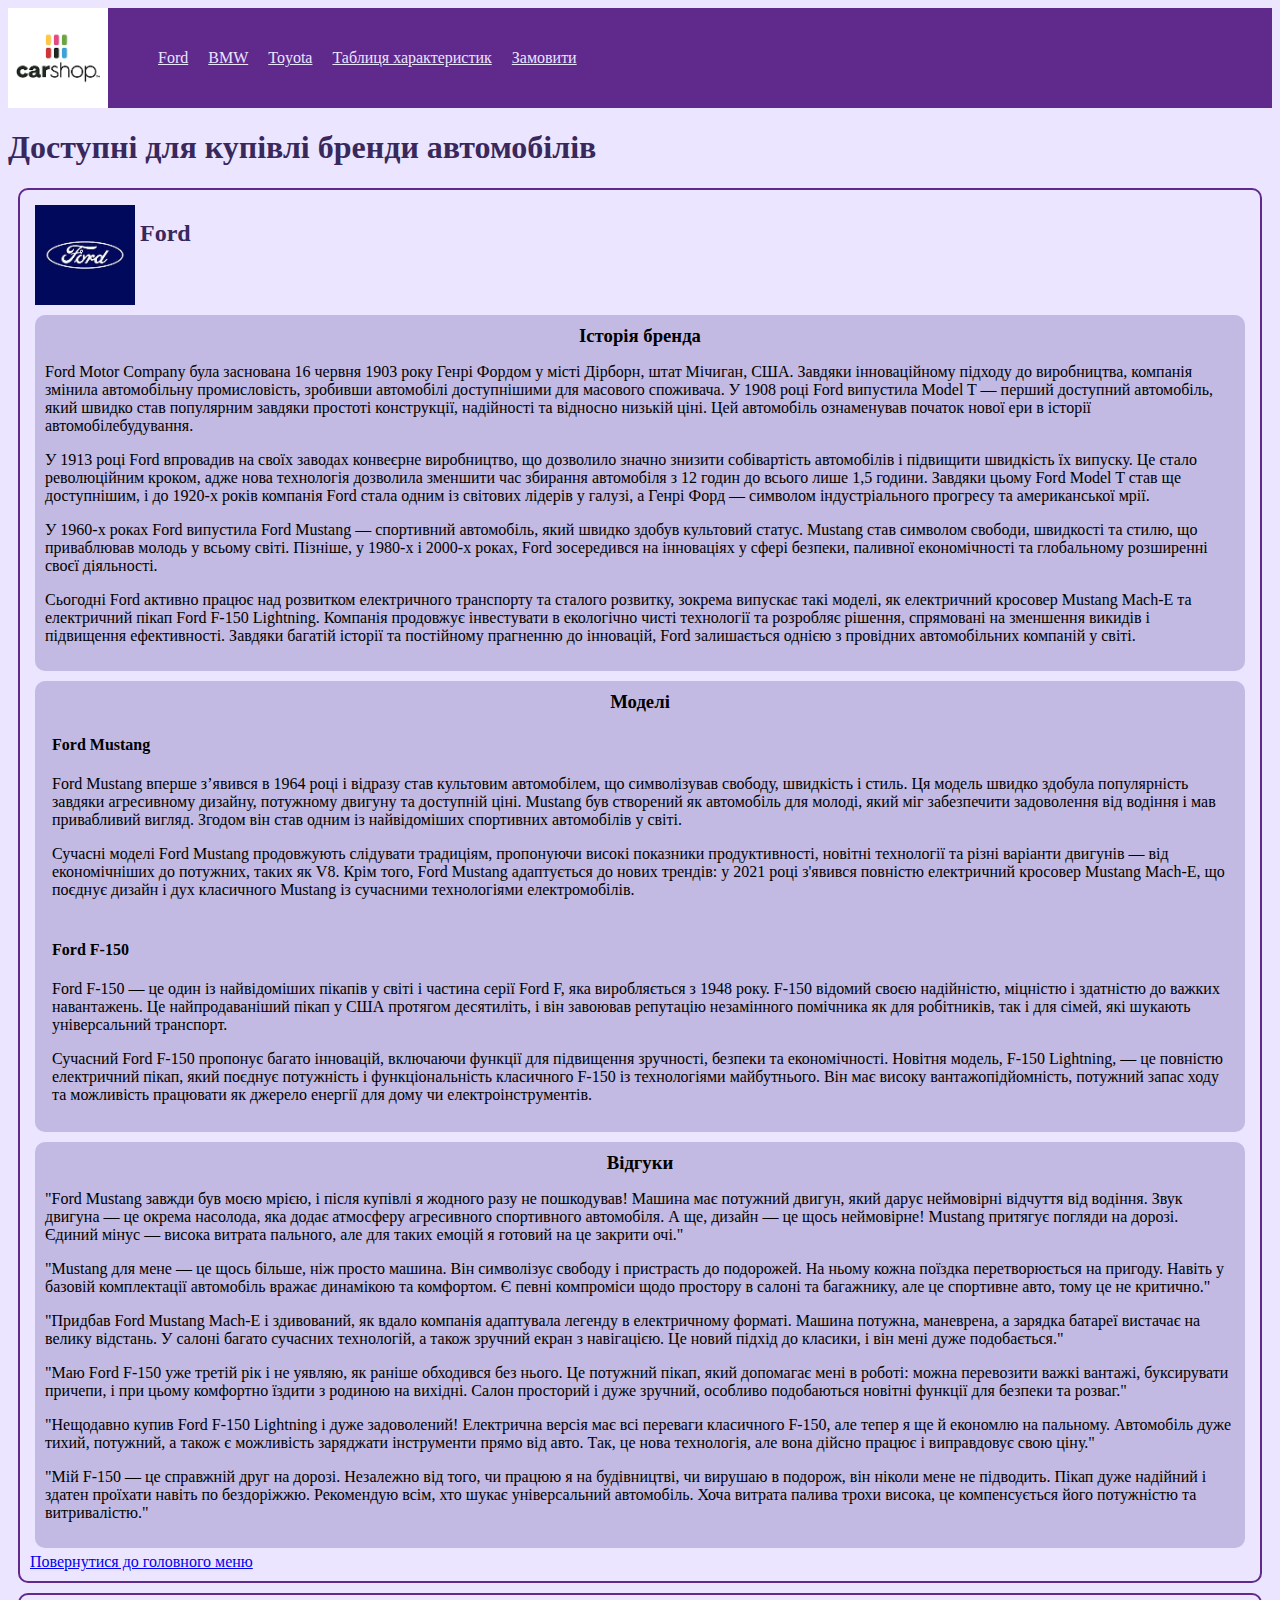
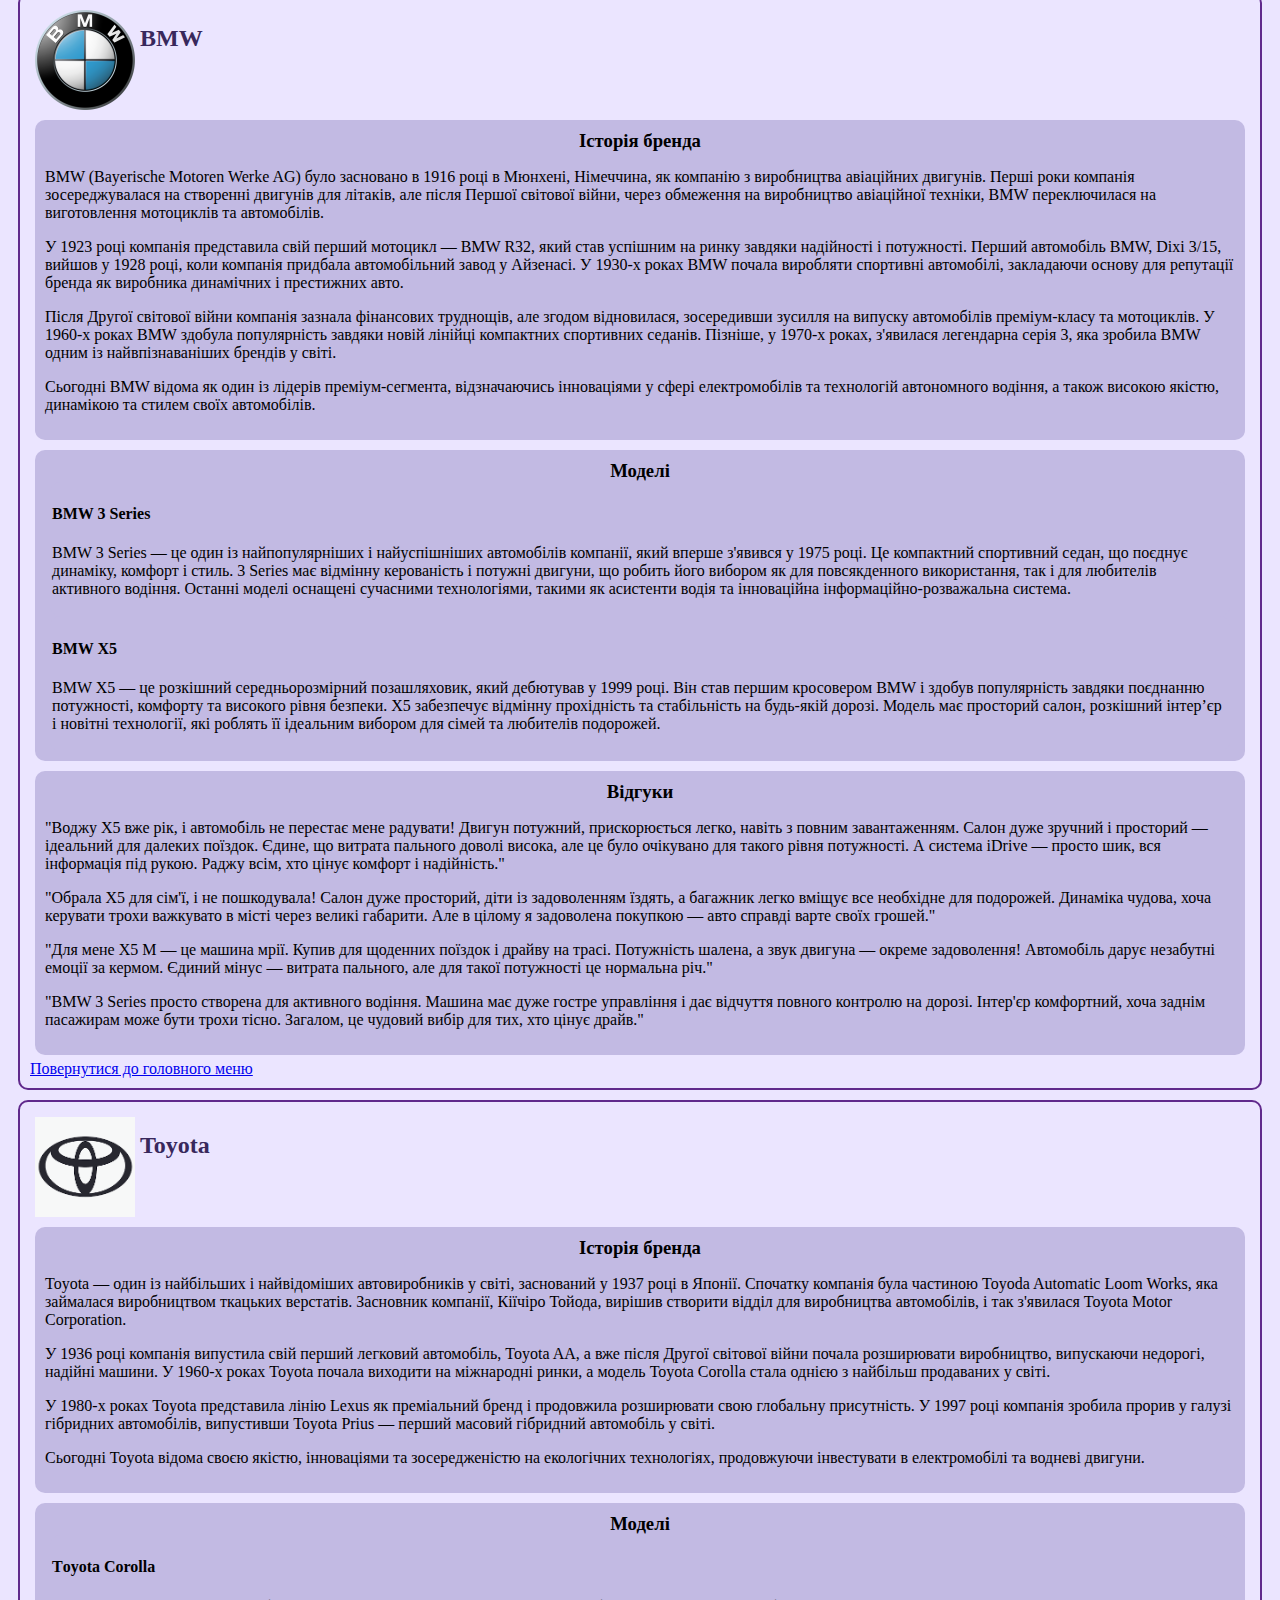
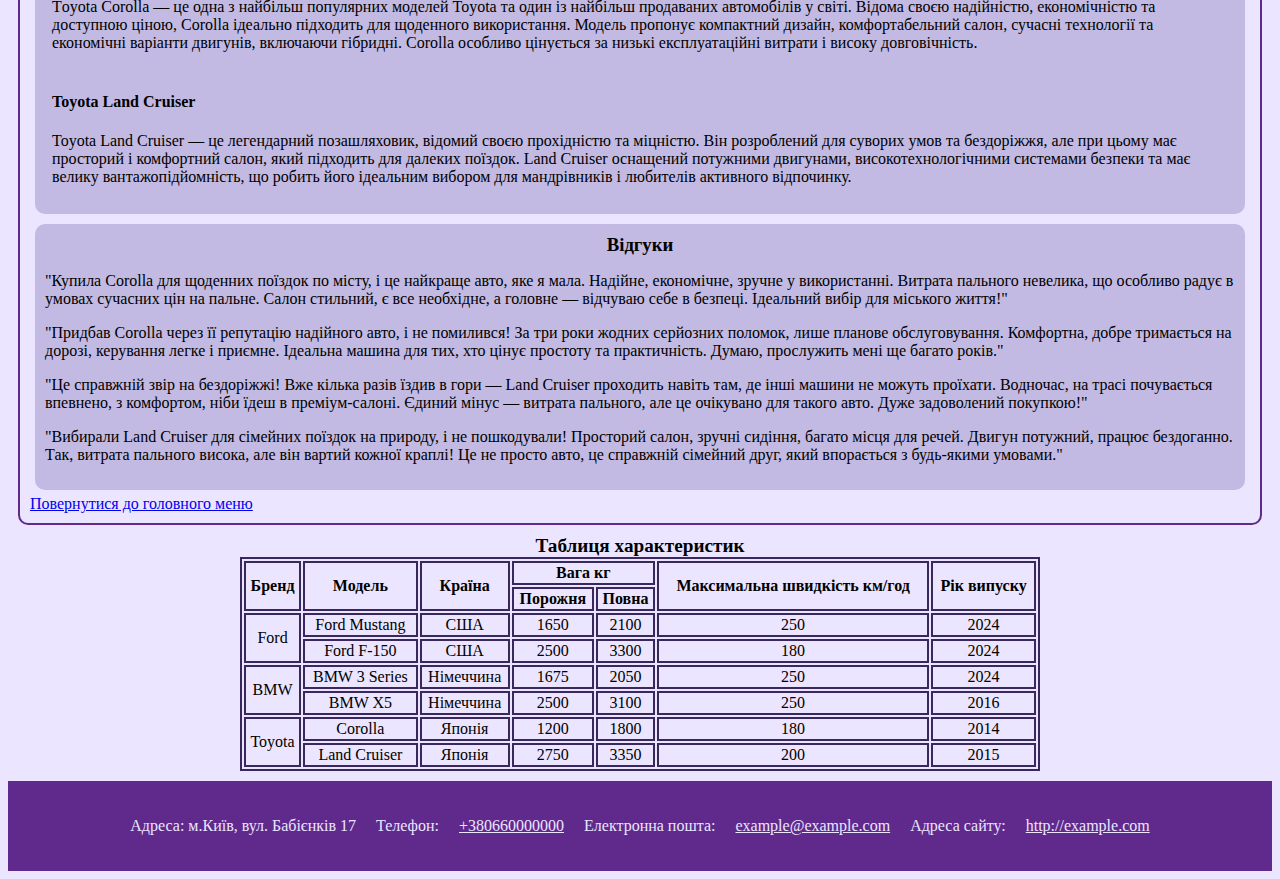
==== index.html @ 0e27b555 "Change name of carshop.hmtl to index.html replace style.css to the folder styles and fix everything " ====
<!DOCTYPE html>
<html lang="uk">
  <head>
    <meta charset="UTF-8">
    <meta name="viewport" content="width=device-width, initial-scale=1.0">
    <title>Carshop</title>
    <link rel="shortcut icon" href="./assets/icons/siteicon.png" type="image/png">
    <link rel="stylesheet" href="./assets\styles\style.css">
  </head>

  <body>

    <header id="header">
      <img src="./assets/images/logo.png" alt="Логотип">
      <nav>
        <ul>
          <li><a href=#ford>Ford</a></li>
          <li><a href=#bmw>BMW</a></li>
          <li><a href=#toyota>Toyota</a></li>
          <li><a href=#table_ch>Таблиця характеристик</a></li>
          <li><a href=form.html>Замовити</a></li>
        </ul>
      </nav>  
    </header>

    <main>
      <h1>Доступні для купівлі бренди автомобілів</h1>

      <article id="ford">
        <div>
           <img src="./assets/images/ford.jfif" alt="Ford">
        </div>
        <h2>Ford</h2>
        <section>
          <h3>Історія бренда</h3>
          <p>Ford Motor Company була заснована 16 червня 1903 року Генрі Фордом у місті Дірборн, штат Мічиган, США. Завдяки інноваційному підходу до виробництва, компанія змінила автомобільну промисловість, зробивши автомобілі доступнішими для масового споживача. У 1908 році Ford випустила Model T — перший доступний автомобіль, який швидко став популярним завдяки простоті конструкції, надійності та відносно низькій ціні. Цей автомобіль ознаменував початок нової ери в історії автомобілебудування.</p>

          <p>У 1913 році Ford впровадив на своїх заводах конвеєрне виробництво, що дозволило значно знизити собівартість автомобілів і підвищити швидкість їх випуску. Це стало революційним кроком, адже нова технологія дозволила зменшити час збирання автомобіля з 12 годин до всього лише 1,5 години. Завдяки цьому Ford Model T став ще доступнішим, і до 1920-х років компанія Ford стала одним із світових лідерів у галузі, а Генрі Форд — символом індустріального прогресу та американської мрії.</p>

          <p>У 1960-х роках Ford випустила Ford Mustang — спортивний автомобіль, який швидко здобув культовий статус. Mustang став символом свободи, швидкості та стилю, що приваблював молодь у всьому світі. Пізніше, у 1980-х і 2000-х роках, Ford зосередився на інноваціях у сфері безпеки, паливної економічності та глобальному розширенні своєї діяльності.</p>

          <p>Сьогодні Ford активно працює над розвитком електричного транспорту та сталого розвитку, зокрема випускає такі моделі, як електричний кросовер Mustang Mach-E та електричний пікап Ford F-150 Lightning. Компанія продовжує інвестувати в екологічно чисті технології та розробляє рішення, спрямовані на зменшення викидів і підвищення ефективності. Завдяки багатій історії та постійному прагненню до інновацій, Ford залишається однією з провідних автомобільних компаній у світі.</p>
        </section>
        <section>
          <h3>Моделі</h3>
          <section name="models">
            <h4>Ford Mustang</h4>
            <p>Ford Mustang вперше з’явився в 1964 році і відразу став культовим автомобілем, що символізував свободу, швидкість і стиль. Ця модель швидко здобула популярність завдяки агресивному дизайну, потужному двигуну та доступній ціні. Mustang був створений як автомобіль для молоді, який міг забезпечити задоволення від водіння і мав привабливий вигляд. Згодом він став одним із найвідоміших спортивних автомобілів у світі.</p>
            <p>Сучасні моделі Ford Mustang продовжують слідувати традиціям, пропонуючи високі показники продуктивності, новітні технології та різні варіанти двигунів — від економічніших до потужних, таких як V8. Крім того, Ford Mustang адаптується до нових трендів: у 2021 році з'явився повністю електричний кросовер Mustang Mach-E, що поєднує дизайн і дух класичного Mustang із сучасними технологіями електромобілів.</p>
          </section>
          <section name="models">
            <h4>Ford F-150</h4>
            <p>Ford F-150 — це один із найвідоміших пікапів у світі і частина серії Ford F, яка виробляється з 1948 року. F-150 відомий своєю надійністю, міцністю і здатністю до важких навантажень. Це найпродаваніший пікап у США протягом десятиліть, і він завоював репутацію незамінного помічника як для робітників, так і для сімей, які шукають універсальний транспорт.</p>
            <p>Сучасний Ford F-150 пропонує багато інновацій, включаючи функції для підвищення зручності, безпеки та економічності. Новітня модель, F-150 Lightning, — це повністю електричний пікап, який поєднує потужність і функціональність класичного F-150 із технологіями майбутнього. Він має високу вантажопідйомність, потужний запас ходу та можливість працювати як джерело енергії для дому чи електроінструментів.</p>
          </section> 
        </section>
        <section>
          <h3>Відгуки</h3>
          <p>"Ford Mustang завжди був моєю мрією, і після купівлі я жодного разу не пошкодував! Машина має потужний двигун, який дарує неймовірні відчуття від водіння. Звук двигуна — це окрема насолода, яка додає атмосферу агресивного спортивного автомобіля. А ще, дизайн — це щось неймовірне! Mustang притягує погляди на дорозі. Єдиний мінус — висока витрата пального, але для таких емоцій я готовий на це закрити очі."</p>
          <p>"Mustang для мене — це щось більше, ніж просто машина. Він символізує свободу і пристрасть до подорожей. На ньому кожна поїздка перетворюється на пригоду. Навіть у базовій комплектації автомобіль вражає динамікою та комфортом. Є певні компроміси щодо простору в салоні та багажнику, але це спортивне авто, тому це не критично."</p>
          <p>"Придбав Ford Mustang Mach-E і здивований, як вдало компанія адаптувала легенду в електричному форматі. Машина потужна, маневрена, а зарядка батареї вистачає на велику відстань. У салоні багато сучасних технологій, а також зручний екран з навігацією. Це новий підхід до класики, і він мені дуже подобається."</p>
          <p>"Маю Ford F-150 уже третій рік і не уявляю, як раніше обходився без нього. Це потужний пікап, який допомагає мені в роботі: можна перевозити важкі вантажі, буксирувати причепи, і при цьому комфортно їздити з родиною на вихідні. Салон просторий і дуже зручний, особливо подобаються новітні функції для безпеки та розваг."</p>
          <p>"Нещодавно купив Ford F-150 Lightning і дуже задоволений! Електрична версія має всі переваги класичного F-150, але тепер я ще й економлю на пальному. Автомобіль дуже тихий, потужний, а також є можливість заряджати інструменти прямо від авто. Так, це нова технологія, але вона дійсно працює і виправдовує свою ціну."</p>
          <p>"Мій F-150 — це справжній друг на дорозі. Незалежно від того, чи працюю я на будівництві, чи вирушаю в подорож, він ніколи мене не підводить. Пікап дуже надійний і здатен проїхати навіть по бездоріжжю. Рекомендую всім, хто шукає універсальний автомобіль. Хоча витрата палива трохи висока, це компенсується його потужністю та витривалістю."</p>
        </section>        
      <a href="#header">Повернутися до головного меню</a>
      </article>

      <article id="bmw">
        <div>
          <img src="./assets/images/BMW.png" alt="BMW">
        </div>
        <h2>BMW</h2>
        <section>
          <h3>Історія бренда</h3>
          <p>BMW (Bayerische Motoren Werke AG) було засновано в 1916 році в Мюнхені, Німеччина, як компанію з виробництва авіаційних двигунів. Перші роки компанія зосереджувалася на створенні двигунів для літаків, але після Першої світової війни, через обмеження на виробництво авіаційної техніки, BMW переключилася на виготовлення мотоциклів та автомобілів.</p>

          <p>У 1923 році компанія представила свій перший мотоцикл — BMW R32, який став успішним на ринку завдяки надійності і потужності. Перший автомобіль BMW, Dixi 3/15, вийшов у 1928 році, коли компанія придбала автомобільний завод у Айзенасі. У 1930-х роках BMW почала виробляти спортивні автомобілі, закладаючи основу для репутації бренда як виробника динамічних і престижних авто.</p>

          <p>Після Другої світової війни компанія зазнала фінансових труднощів, але згодом відновилася, зосередивши зусилля на випуску автомобілів преміум-класу та мотоциклів. У 1960-х роках BMW здобула популярність завдяки новій лінійці компактних спортивних седанів. Пізніше, у 1970-х роках, з'явилася легендарна серія 3, яка зробила BMW одним із найвпізнаваніших брендів у світі.</p>

          <p>Сьогодні BMW відома як один із лідерів преміум-сегмента, відзначаючись інноваціями у сфері електромобілів та технологій автономного водіння, а також високою якістю, динамікою та стилем своїх автомобілів.</p>
        </section>
        <section>
          <h3>Моделі</h3>
          <section name="models">
            <h4>BMW 3 Series</h4>
            <p>BMW 3 Series — це один із найпопулярніших і найуспішніших автомобілів компанії, який вперше з'явився у 1975 році. Це компактний спортивний седан, що поєднує динаміку, комфорт і стиль. 3 Series має відмінну керованість і потужні двигуни, що робить його вибором як для повсякденного використання, так і для любителів активного водіння. Останні моделі оснащені сучасними технологіями, такими як асистенти водія та інноваційна інформаційно-розважальна система.</p>
          </section>
          <section name="models">
            <h4>BMW X5</h4>
            <p>BMW X5 — це розкішний середньорозмірний позашляховик, який дебютував у 1999 році. Він став першим кросовером BMW і здобув популярність завдяки поєднанню потужності, комфорту та високого рівня безпеки. X5 забезпечує відмінну прохідність та стабільність на будь-якій дорозі. Модель має просторий салон, розкішний інтер’єр і новітні технології, які роблять її ідеальним вибором для сімей та любителів подорожей.</p>
          </section> 
        </section>
        <section>
          <h3>Відгуки</h3>
          <p>"Воджу X5 вже рік, і автомобіль не перестає мене радувати! Двигун потужний, прискорюється легко, навіть з повним завантаженням. Салон дуже зручний і просторий — ідеальний для далеких поїздок. Єдине, що витрата пального доволі висока, але це було очікувано для такого рівня потужності. А система iDrive — просто шик, вся інформація під рукою. Раджу всім, хто цінує комфорт і надійність."</p>
          <p>"Обрала X5 для сім'ї, і не пошкодувала! Салон дуже просторий, діти із задоволенням їздять, а багажник легко вміщує все необхідне для подорожей. Динаміка чудова, хоча керувати трохи важкувато в місті через великі габарити. Але в цілому я задоволена покупкою — авто справді варте своїх грошей."</p>
          <p>"Для мене X5 M — це машина мрії. Купив для щоденних поїздок і драйву на трасі. Потужність шалена, а звук двигуна — окреме задоволення! Автомобіль дарує незабутні емоції за кермом. Єдиний мінус — витрата пального, але для такої потужності це нормальна річ."</p>
          <p>"BMW 3 Series просто створена для активного водіння. Машина має дуже гостре управління і дає відчуття повного контролю на дорозі. Інтер'єр комфортний, хоча заднім пасажирам може бути трохи тісно. Загалом, це чудовий вибір для тих, хто цінує драйв."</p>
        </section>        
      <a href="#header">Повернутися до головного меню</a>
      </article>

      <article id="toyota">
        <div>
          <img src="./assets/images/toyota.png" alt="Toyota">
        </div>
        <h2>Toyota</h2>
        <section>
          <h3>Історія бренда</h3>
          <p>Toyota — один із найбільших і найвідоміших автовиробників у світі, заснований у 1937 році в Японії. Спочатку компанія була частиною Toyoda Automatic Loom Works, яка займалася виробництвом ткацьких верстатів. Засновник компанії, Кіїчіро Тойода, вирішив створити відділ для виробництва автомобілів, і так з'явилася Toyota Motor Corporation.</p>

          <p>У 1936 році компанія випустила свій перший легковий автомобіль, Toyota AA, а вже після Другої світової війни почала розширювати виробництво, випускаючи недорогі, надійні машини. У 1960-х роках Toyota почала виходити на міжнародні ринки, а модель Toyota Corolla стала однією з найбільш продаваних у світі.</p>

          <p>У 1980-х роках Toyota представила лінію Lexus як преміальний бренд і продовжила розширювати свою глобальну присутність. У 1997 році компанія зробила прорив у галузі гібридних автомобілів, випустивши Toyota Prius — перший масовий гібридний автомобіль у світі.</p>

          <p>Сьогодні Toyota відома своєю якістю, інноваціями та зосередженістю на екологічних технологіях, продовжуючи інвестувати в електромобілі та водневі двигуни.</p>
        </section>
        <section>
          <h3>Моделі</h3>
          <section name="models">
            <h4>Тoyota Corolla</h4>
            <p>Тoyota Corolla — це одна з найбільш популярних моделей Toyota та один із найбільш продаваних автомобілів у світі. Відома своєю надійністю, економічністю та доступною ціною, Corolla ідеально підходить для щоденного використання. Модель пропонує компактний дизайн, комфортабельний салон, сучасні технології та економічні варіанти двигунів, включаючи гібридні. Corolla особливо цінується за низькі експлуатаційні витрати і високу довговічність.</p>
          </section>
          <section name="models">
            <h4>Toyota Land Cruiser</h4>
            <p>Toyota Land Cruiser — це легендарний позашляховик, відомий своєю прохідністю та міцністю. Він розроблений для суворих умов та бездоріжжя, але при цьому має просторий і комфортний салон, який підходить для далеких поїздок. Land Cruiser оснащений потужними двигунами, високотехнологічними системами безпеки та має велику вантажопідйомність, що робить його ідеальним вибором для мандрівників і любителів активного відпочинку.</p>
          </section> 
        </section>
        <section>
          <h3>Відгуки</h3>
          <p>"Купила Corolla для щоденних поїздок по місту, і це найкраще авто, яке я мала. Надійне, економічне, зручне у використанні. Витрата пального невелика, що особливо радує в умовах сучасних цін на пальне. Салон стильний, є все необхідне, а головне — відчуваю себе в безпеці. Ідеальний вибір для міського життя!"</p>
          <p>"Придбав Corolla через її репутацію надійного авто, і не помилився! За три роки жодних серйозних поломок, лише планове обслуговування. Комфортна, добре тримається на дорозі, керування легке і приємне. Ідеальна машина для тих, хто цінує простоту та практичність. Думаю, прослужить мені ще багато років."</p>
          <p>"Це справжній звір на бездоріжжі! Вже кілька разів їздив в гори — Land Cruiser проходить навіть там, де інші машини не можуть проїхати. Водночас, на трасі почувається впевнено, з комфортом, ніби їдеш в преміум-салоні. Єдиний мінус — витрата пального, але це очікувано для такого авто. Дуже задоволений покупкою!"</p>
          <p>"Вибирали Land Cruiser для сімейних поїздок на природу, і не пошкодували! Просторий салон, зручні сидіння, багато місця для речей. Двигун потужний, працює бездоганно. Так, витрата пального висока, але він вартий кожної краплі! Це не просто авто, це справжній сімейний друг, який впорається з будь-якими умовами."</p>
        </section>        
      <a href="#header">Повернутися до головного меню</a>
      </article>
      <div id="table_ch">
        <table>
          <caption>Таблиця характеристик</caption>
          <thead>
            <tr>
              <th rowspan="2">Бренд</th>
              <th rowspan="2">Модель</th>
              <th rowspan="2">Країна</th>
              <th colspan="2">Вага кг</th>
              <th rowspan="2">Максимальна швидкість км/год</th>
              <th rowspan="2">Рік випуску</th>
            </tr>
            <tr>
              <th>Порожня</th>
              <th>Повна</th>
            </tr>
          </thead>
          <tbody>
            <tr>
              <td rowspan="2">Ford</td>
              <td>Ford Mustang</td>
              <td>США</td>
              <td>1650</td>
              <td>2100</td>
              <td>250</td>
              <td>2024</td>
            </tr>
            <tr>
              <td>Ford F-150</td>
              <td>США</td>
              <td>2500</td>
              <td>3300</td>
              <td>180</td>
              <td>2024</td>
            </tr>
            <tr>
              <td rowspan="2">BMW</td>
              <td>BMW 3 Series</td>
              <td>Німеччина</td>
              <td>1675</td>
              <td>2050</td>
              <td>250</td>
              <td>2024</td>
            </tr>
            <tr>
              <td>BMW X5</td>
              <td>Німеччина</td>
              <td>2500</td>
              <td>3100</td>
              <td>250</td>
              <td>2016</td>
            </tr>
            <tr>
              <td rowspan="2">Toyota</td>
              <td>Corolla</td>
              <td>Японія</td>
              <td>1200</td>
              <td>1800</td>
              <td>180</td>
              <td>2014</td>
            </tr>
            <tr>
              <td>Land Cruiser</td>
              <td>Японія</td>
              <td>2750</td>
              <td>3350</td>
              <td>200</td>
              <td>2015</td>
            </tr>
          </tbody>
        </table>
      </div>
    </main>
    <footer>
      <p>Адреса: м.Київ, вул. Бабієнків 17</p>
      <p>Телефон:</p>
      <a href="tel:+380660000000" target="_blank">+380660000000</a>
      <p>Електронна пошта:</p>
      <a href="mailto:example@example.com" target="_blank">example@example.com</a>
      <p>Адреса сайту:</p>
      <a href="http://example.com" target="_blank">http://example.com</a>
    </footer>
  </body>
</html>
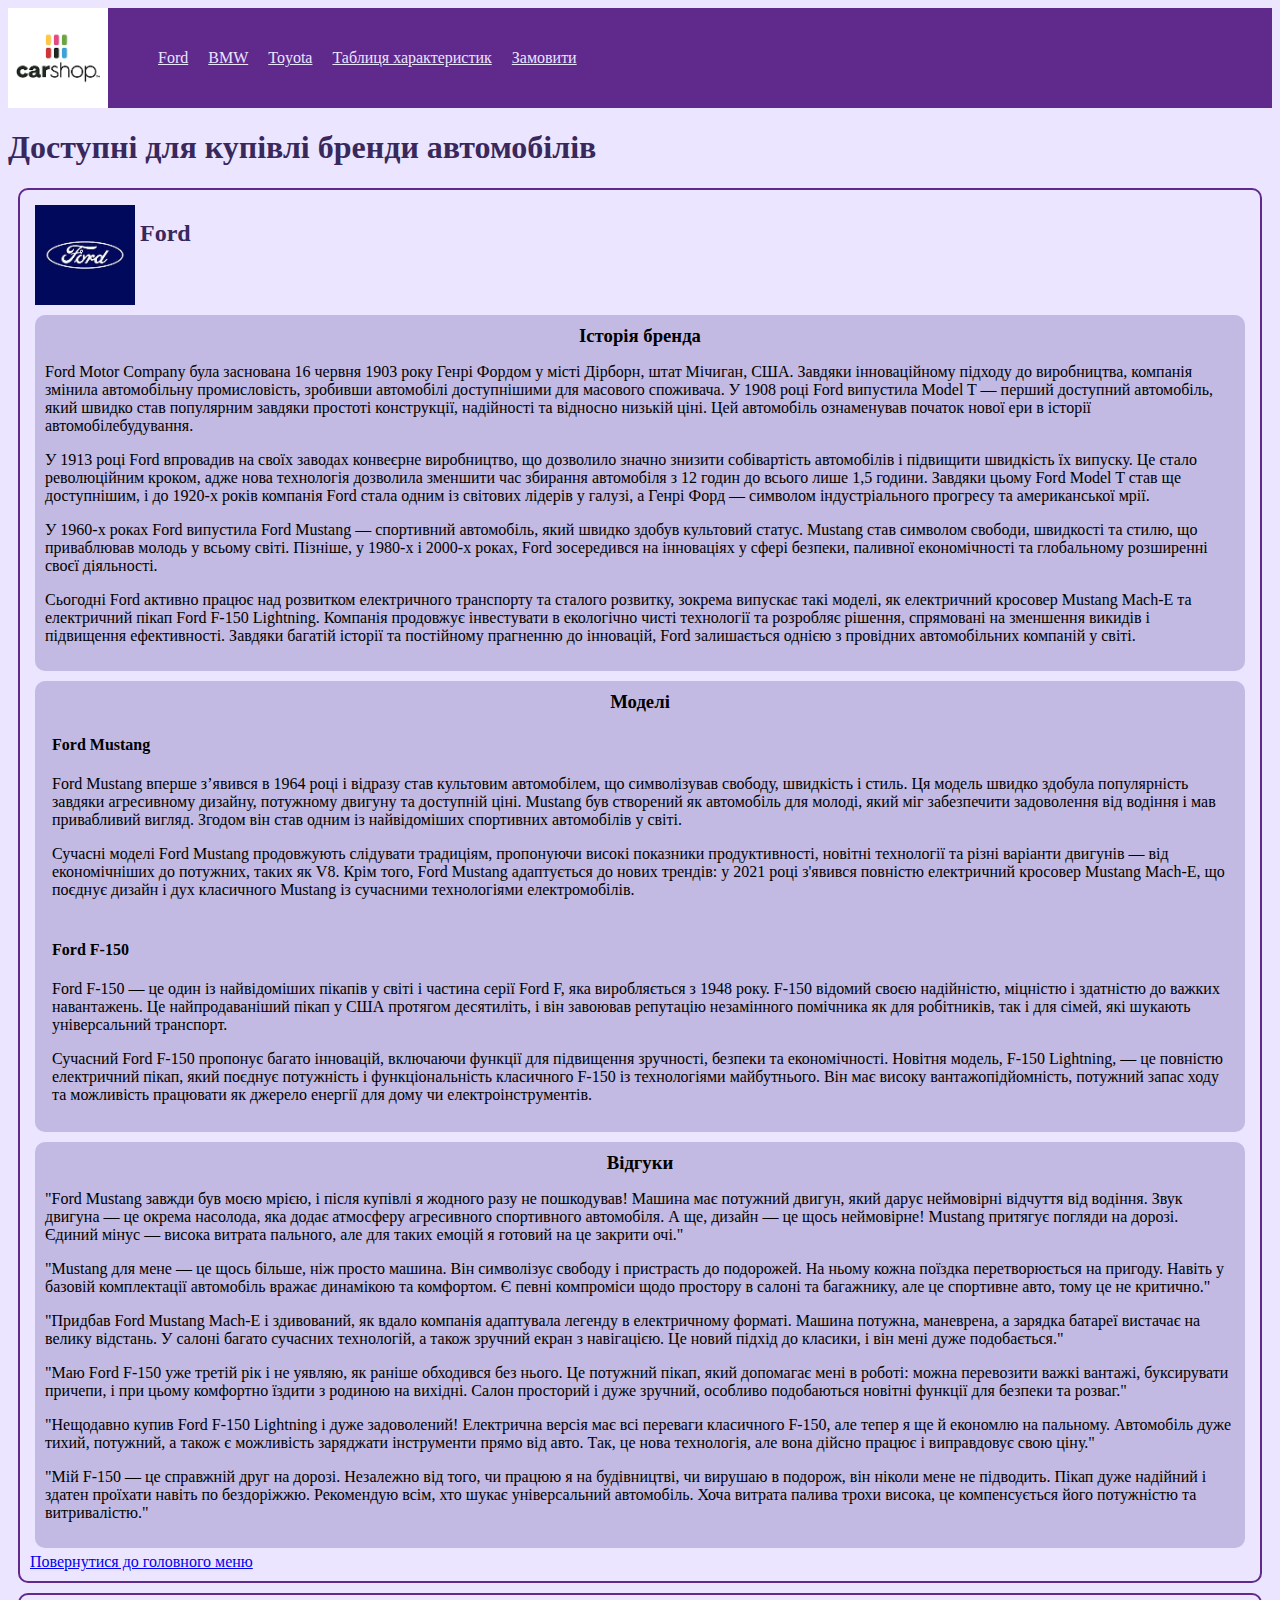
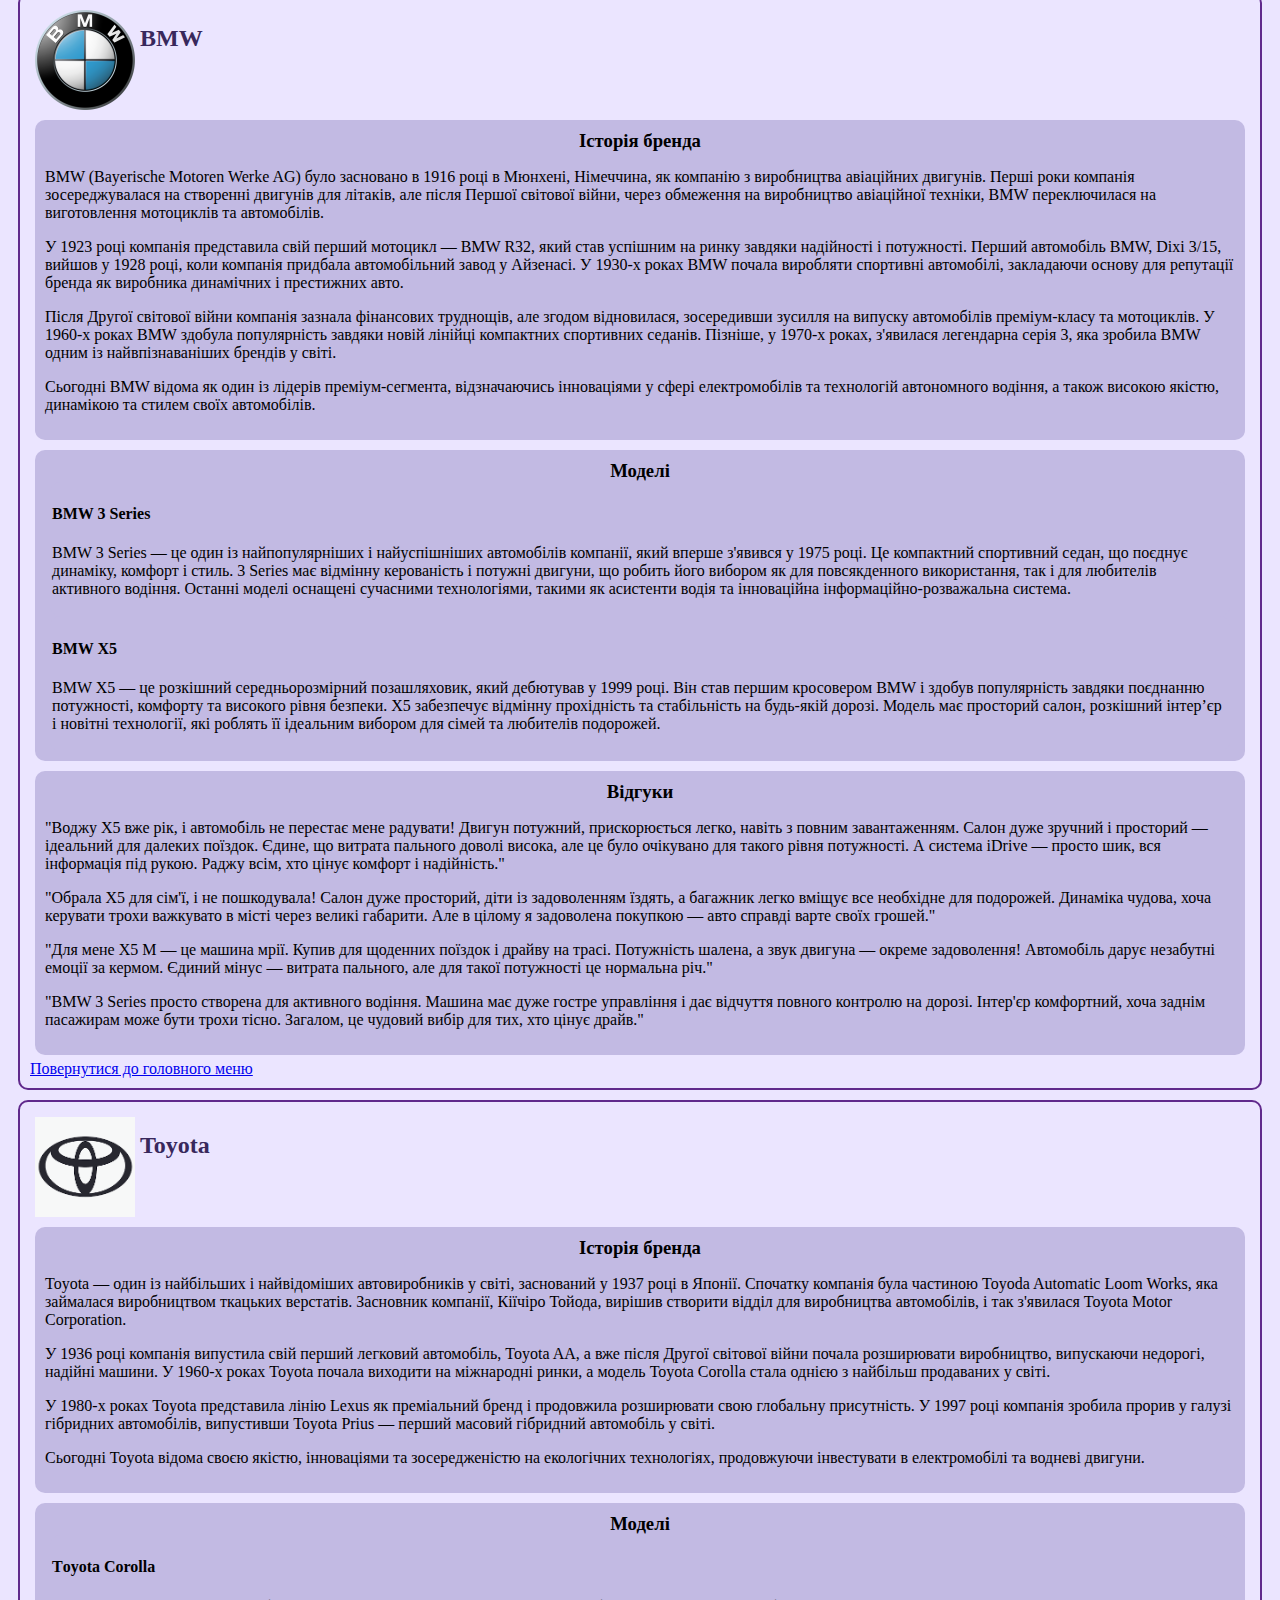
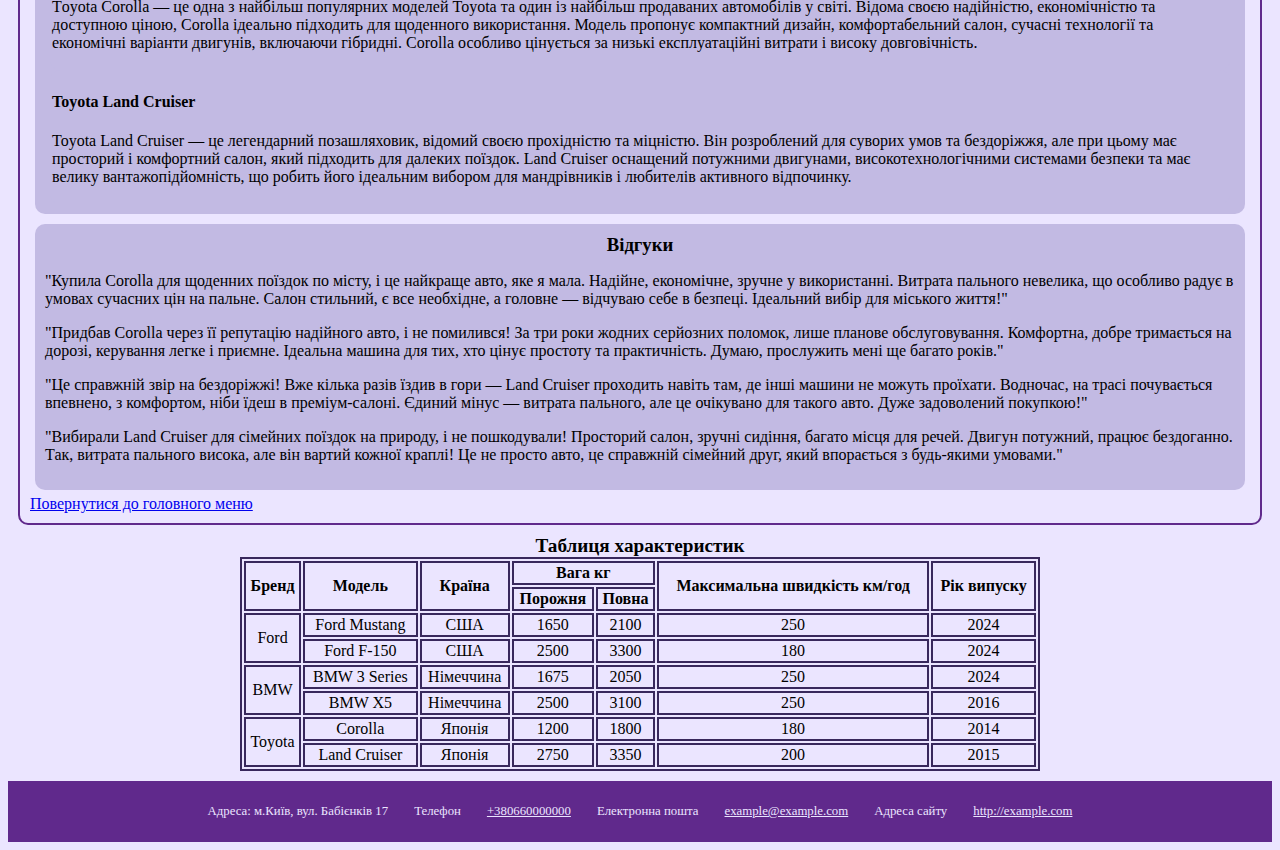
==== commit 22f71d9d: "Style form, add a few adjustings for footer" ====
--- a/index.html
+++ b/index.html
@@ -5,7 +5,7 @@
     <meta name="viewport" content="width=device-width, initial-scale=1.0">
     <title>Carshop</title>
     <link rel="shortcut icon" href="./assets/icons/siteicon.png" type="image/png">
-    <link rel="stylesheet" href="./assets\styles\style.css">
+    <link rel="stylesheet" href="./assets/styles/style.css">
   </head>
 
   <body>
@@ -43,12 +43,12 @@
         </section>
         <section>
           <h3>Моделі</h3>
-          <section name="models">
+          <section class="models">
             <h4>Ford Mustang</h4>
             <p>Ford Mustang вперше з’явився в 1964 році і відразу став культовим автомобілем, що символізував свободу, швидкість і стиль. Ця модель швидко здобула популярність завдяки агресивному дизайну, потужному двигуну та доступній ціні. Mustang був створений як автомобіль для молоді, який міг забезпечити задоволення від водіння і мав привабливий вигляд. Згодом він став одним із найвідоміших спортивних автомобілів у світі.</p>
             <p>Сучасні моделі Ford Mustang продовжують слідувати традиціям, пропонуючи високі показники продуктивності, новітні технології та різні варіанти двигунів — від економічніших до потужних, таких як V8. Крім того, Ford Mustang адаптується до нових трендів: у 2021 році з'явився повністю електричний кросовер Mustang Mach-E, що поєднує дизайн і дух класичного Mustang із сучасними технологіями електромобілів.</p>
           </section>
-          <section name="models">
+          <section class="models">
             <h4>Ford F-150</h4>
             <p>Ford F-150 — це один із найвідоміших пікапів у світі і частина серії Ford F, яка виробляється з 1948 року. F-150 відомий своєю надійністю, міцністю і здатністю до важких навантажень. Це найпродаваніший пікап у США протягом десятиліть, і він завоював репутацію незамінного помічника як для робітників, так і для сімей, які шукають універсальний транспорт.</p>
             <p>Сучасний Ford F-150 пропонує багато інновацій, включаючи функції для підвищення зручності, безпеки та економічності. Новітня модель, F-150 Lightning, — це повністю електричний пікап, який поєднує потужність і функціональність класичного F-150 із технологіями майбутнього. Він має високу вантажопідйомність, потужний запас ходу та можливість працювати як джерело енергії для дому чи електроінструментів.</p>
@@ -83,11 +83,11 @@
         </section>
         <section>
           <h3>Моделі</h3>
-          <section name="models">
+          <section class="models">
             <h4>BMW 3 Series</h4>
             <p>BMW 3 Series — це один із найпопулярніших і найуспішніших автомобілів компанії, який вперше з'явився у 1975 році. Це компактний спортивний седан, що поєднує динаміку, комфорт і стиль. 3 Series має відмінну керованість і потужні двигуни, що робить його вибором як для повсякденного використання, так і для любителів активного водіння. Останні моделі оснащені сучасними технологіями, такими як асистенти водія та інноваційна інформаційно-розважальна система.</p>
           </section>
-          <section name="models">
+          <section class="models">
             <h4>BMW X5</h4>
             <p>BMW X5 — це розкішний середньорозмірний позашляховик, який дебютував у 1999 році. Він став першим кросовером BMW і здобув популярність завдяки поєднанню потужності, комфорту та високого рівня безпеки. X5 забезпечує відмінну прохідність та стабільність на будь-якій дорозі. Модель має просторий салон, розкішний інтер’єр і новітні технології, які роблять її ідеальним вибором для сімей та любителів подорожей.</p>
           </section> 
@@ -119,11 +119,11 @@
         </section>
         <section>
           <h3>Моделі</h3>
-          <section name="models">
+          <section class="models">
             <h4>Тoyota Corolla</h4>
             <p>Тoyota Corolla — це одна з найбільш популярних моделей Toyota та один із найбільш продаваних автомобілів у світі. Відома своєю надійністю, економічністю та доступною ціною, Corolla ідеально підходить для щоденного використання. Модель пропонує компактний дизайн, комфортабельний салон, сучасні технології та економічні варіанти двигунів, включаючи гібридні. Corolla особливо цінується за низькі експлуатаційні витрати і високу довговічність.</p>
           </section>
-          <section name="models">
+          <section class="models">
             <h4>Toyota Land Cruiser</h4>
             <p>Toyota Land Cruiser — це легендарний позашляховик, відомий своєю прохідністю та міцністю. Він розроблений для суворих умов та бездоріжжя, але при цьому має просторий і комфортний салон, який підходить для далеких поїздок. Land Cruiser оснащений потужними двигунами, високотехнологічними системами безпеки та має велику вантажопідйомність, що робить його ідеальним вибором для мандрівників і любителів активного відпочинку.</p>
           </section> 
@@ -211,13 +211,21 @@
       </div>
     </main>
     <footer>
-      <p>Адреса: м.Київ, вул. Бабієнків 17</p>
-      <p>Телефон:</p>
-      <a href="tel:+380660000000" target="_blank">+380660000000</a>
-      <p>Електронна пошта:</p>
+      <div>
+        <p>Адреса: м.Київ, вул. Бабієнків 17</p>
+      </div>
+      <div>
+        <p>Телефон</p>
+        <a href="tel:+380660000000" target="_blank">+380660000000</a>
+      </div>
+      <div>
+        <p>Електронна пошта</p>
       <a href="mailto:example@example.com" target="_blank">example@example.com</a>
-      <p>Адреса сайту:</p>
+      </div>
+      <div>
+        <p>Адреса сайту</p>
       <a href="http://example.com" target="_blank">http://example.com</a>
+      </div>
     </footer>
   </body>
 </html>--- a/assets/styles/style.css
+++ b/assets/styles/style.css
@@ -0,0 +1,57 @@
+@import url(structure.css);
+h1,h2 {
+  color: #38285c;
+}
+h3 {
+  text-align: center;
+  margin: 0;
+}
+
+div>img{
+  width: 100px;
+  display: flex;
+  justify-self: flex-start;
+  padding: 5px;
+}
+article{
+  display: flex;
+  flex-wrap: wrap;
+  margin: 10px;
+  padding: 10px;
+  border: 2px solid #60298c;
+  border-radius: 10px;
+  background-color: #ebe5ff;
+}
+
+section {
+  background-color: #c2bae3;
+  border-radius: 10px;
+  margin: 5px;
+  padding: 10px;
+}
+.models {
+ margin-bottom: 0px;
+ margin-top: 0px;
+ padding: 2px;
+}
+
+table,thead,tbody {
+  border: 2px solid #38285c;
+  border-collapse: separate;
+  width: 800px;
+  text-decoration: solid;
+}
+caption {
+  font-weight: bold;
+  text-align: center;
+  font-size: 1.2rem;
+}
+th,td{
+  border: 2px solid #38285c;
+  text-align: center;
+}
+#table_ch{
+  display: flex;
+  justify-content: center;
+  margin: 10px;
+}
